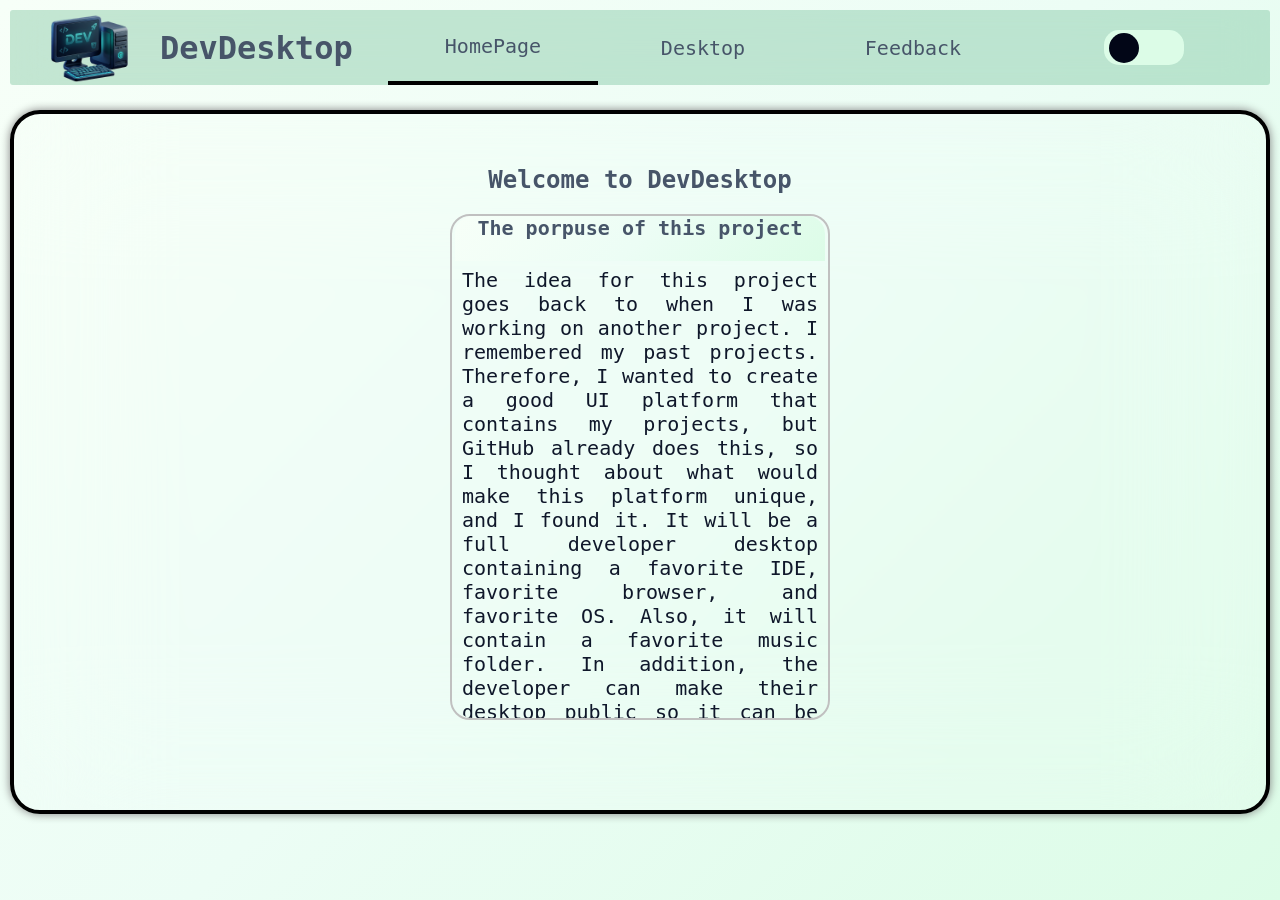
==== index.html @ c312a1b2 "adding purpose section" ====
<!doctype html>
<html lang="en">
  <head>
    <meta charset="UTF-8" />
    <meta name="viewport" content="width=device-width, initial-scale=1.0" />
    <title>DevDesktop</title>
    <link rel="stylesheet" href="./styles/index.css" />
    <link rel="stylesheet" href="./styles/header.css" />
    <link rel="stylesheet" href="/styles/main.css" />
  </head>
  <body class="">
    <header>
      <a class="">
        <img src="./Gemini_Generated_Image_xrw02lxrw02lxrw0.png" />
        DevDesktop
      </a>
      <nav>
        <ul>
          <li class="selected">HomePage</li>
          <li>Desktop</li>
          <li>Feedback</li>
        </ul>
      </nav>
      <div>
        <input type="checkbox" class="inputCheckBoxJs" />
        <div class="toggleThemeJs"></div>
      </div>
    </header>
    <main>
      <section class="welcoming">
        <h1>
          Welcome to
          DevDesktop
        </h1>
      </section>
      <section class="porpuse">
        <h2>The porpuse of this project</h2>
        <div></div>
        <p>
          The idea for this project goes back to when I
          was working on another project. I remembered my
          past projects. Therefore, I wanted to create a 
          good UI platform that contains my projects, but
          GitHub already does this, so I thought about what
          would make this platform unique, and I found it. 
          It will be a full developer desktop containing a 
          favorite IDE, favorite browser, and favorite OS. 
          Also, it will contain a favorite music folder. 
          In addition, the developer can make their desktop 
          public so it can be shown to other developers. Also, 
          they could share their desktop with their friends 
          only, but this project needs a lot of effort. 
          Therefore, I decided to build a small static demo 
          first to collect feedback and enhance the idea before 
          building the full project. So, after visiting the website, 
          please send me your feedback in the feedback section.
        </p>
      </section>
    </main>
    <script src="./src/index.js" type="module"></script>
  </body>
</html>
---- styles/index.css ----
* {
  box-sizing: border-box;
  font-family: "JetBrains Mono", monospace;
}
html,
body {
  margin: 0;
  padding: 0;
}
body {
  padding: 10px;
  overflow: hidden;
  box-sizing: border-box;
  width: 100%;
  height: 100vh;
  background: var(--background);
  transition: 0.25s;
}
:root {
  --background: linear-gradient(135deg, #f7fff8, #ecfdf5, #dcfce7);
  --background-inverse :linear-gradient(135deg, #020617, #0f172a, #164e63);
  --text: #0f172a;
  --text-muted: #475569; 
  --section-bg: rgba(255, 255, 255, 0.1);
}
.dark {
  --background: linear-gradient(135deg, #020617, #0f172a, #164e63);
  --background-inverse :linear-gradient(135deg, #f7fff8, #ecfdf5, #dcfce7);
  --text: #f8fafc;
  --text-muted: #cbd5e1;
  --section-bg: rgba(15, 23, 42, 0.1);
}
---- styles/header.css ----
header{
  width: 100%;
  height: 75px;
  border-radius: 3px;
  position: sticky;
  top:0;
  background: rgba(78, 172, 123, 0.303) ;
  backdrop-filter: blur(20px  );
  display: flex;  
  color: var(--text-muted);
}
header a{
  display: flex;
  align-items: center;
  justify-content: start;
  width: 30%;
  font-weight: bold;
  font-size: 2rem;
  user-select: none;
  cursor: pointer;
  transition: 0.25s;
}
header a img{
  width: 150px;
}
header nav{
  width: 50%;
}
header nav ul{
  width: 100%;
  height:100%;
  padding: 0;
  margin: 0;
  display: flex;
  justify-content: space-between;
  font-size: 1.25rem;
  list-style: none;
}
header nav ul li{
  height: 100%;
  width:100%;
  display: flex;
  align-items: center;
  justify-content: center;
  cursor: pointer;
  transition:0.25s;
  user-select: none;
}
header nav ul li:hover {
  box-shadow: 0px 3px  rgba(161, 161, 161, 0.336);
  transform: scale(0.90)  ;
}
header nav ul li:active{
  transform: scale(0.8);

}
.selected{
  border-bottom: 4px black solid;
  pointer-events:none;
}
header div{
  width: 20%;
  display: flex;
  align-items: center;
  justify-content: center;
}
header div div{
  width: 80px;
  height: 35px;
  border-radius: 15px;
  background-color: #dcfce7;
  position: relative;
  transition: 0.25s;
}
header div div::before{
  content: "";
  width: 30px;
  height: 30px;
  background-color: #020617;
  position: absolute;
  left: 5px;
  right: 0;
  border-radius: 50%;
  transition: 0.25s;

}
header div input{
  display: none;
}
header div input:checked +div{
  background-color: #164e63;
}
header div input:checked +div::before{
  left: 45px;
  background-color: rgb(255, 247, 0);
}
---- styles/main.css ----
main {
  width: 100%;
  height: 80%;
  margin-top: 2%;
  padding: 2rem;
  overflow-y: auto;
  border: 4px solid black;
  border-radius: 30px;
  background-color: var(--section-bg);
  backdrop-filter: blur(70px);
  box-shadow: 0 0 10px gray;
  display: flex;
  flex-direction: column;
  align-items: center;
}
.welcoming {
  width: 100%;
  text-align: center;
  color: var(--text-muted);
}
.porpuse {
  width: fit-content;
  padding: 0px 3px;
  border-radius: 20px;
  height: 80%;
  display: flex;
  flex-direction: column;
  align-items: center;
  border: 2px silver solid;
  overflow-y: auto;
}
.porpuse p {
  text-align: justify;
  align-self: center;
  width: 370px;
  height: 100%;
  overflow-y: auto;
  padding: 7px;
  font-size: 1.25rem;
}
main .porpuse h2 {
  color: var(--text-muted);
  width: 370px;
  height: 10%;
  font-size: 1.25rem;
  background: var(--background);
  margin: 0;
  text-align: center;
  border-top-left-radius: 18px;
  border-top-right-radius: 18px;
}
main .porpuse p {
  color: var(--text);
  margin: 0;
  border-bottom-left-radius: 18px;
  border-bottom-right-radius: 18px;
}
p::-webkit-scrollbar {
  width: 5px;
}

p::-webkit-scrollbar-track {
  background: transparent;
  border-radius: 18px;
}

p::-webkit-scrollbar-thumb {
  background: var(--text-muted);
  border-radius: 18px;
  transition: 0.3s;
}

p::-webkit-scrollbar-thumb:hover {
  background: var(--text);
}
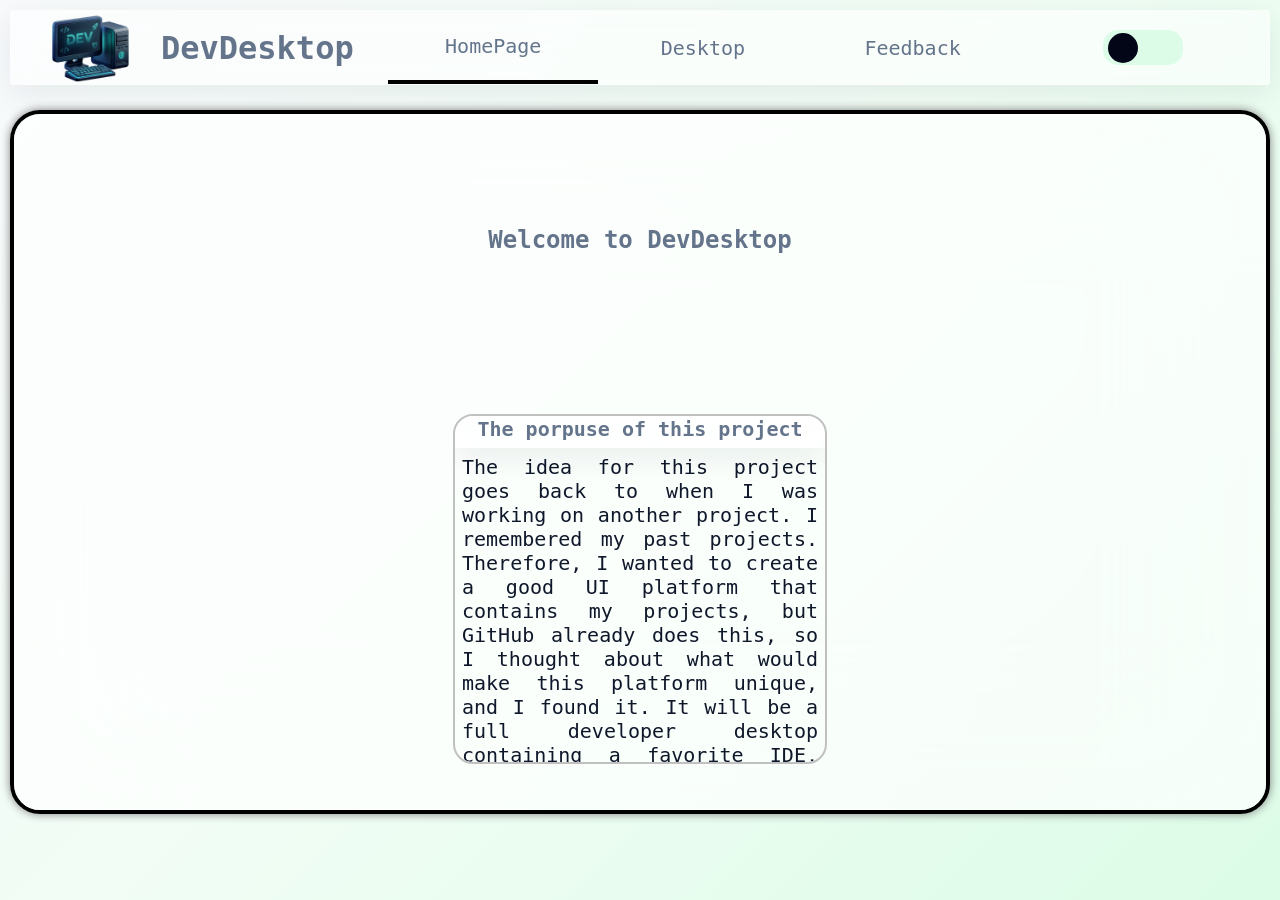
==== commit 90d61f4c: "creating and designing "demo contetn" section" ====
--- a/index.html
+++ b/index.html
@@ -28,33 +28,39 @@
     </header>
     <main>
       <section class="welcoming">
-        <h1>
-          Welcome to
-          DevDesktop
-        </h1>
+        <h1>Welcome to DevDesktop</h1>
       </section>
-      <section class="porpuse">
+      <section class="phone">
         <h2>The porpuse of this project</h2>
-        <div></div>
         <p>
-          The idea for this project goes back to when I
-          was working on another project. I remembered my
-          past projects. Therefore, I wanted to create a 
-          good UI platform that contains my projects, but
-          GitHub already does this, so I thought about what
-          would make this platform unique, and I found it. 
-          It will be a full developer desktop containing a 
-          favorite IDE, favorite browser, and favorite OS. 
-          Also, it will contain a favorite music folder. 
-          In addition, the developer can make their desktop 
-          public so it can be shown to other developers. Also, 
-          they could share their desktop with their friends 
-          only, but this project needs a lot of effort. 
-          Therefore, I decided to build a small static demo 
-          first to collect feedback and enhance the idea before 
-          building the full project. So, after visiting the website, 
-          please send me your feedback in the feedback section.
+          The idea for this project goes back to when I was working on another
+          project. I remembered my past projects. Therefore, I wanted to create
+          a good UI platform that contains my projects, but GitHub already does
+          this, so I thought about what would make this platform unique, and I
+          found it. It will be a full developer desktop containing a favorite
+          IDE, favorite browser, and favorite OS. Also, it will contain a
+          favorite music folder. In addition, the developer can make their
+          desktop public so it can be shown to other developers. Also, they
+          could share their desktop with their friends only, but this project
+          needs a lot of effort. Therefore, I decided to build a small static
+          demo first to collect feedback and enhance the idea before building
+          the full project. So, after visiting the website, please send me your
+          feedback in the feedback section.
         </p>
+      </section>
+      <section class="scroll">
+        <h2>This demo contains</h2>
+        <div>
+          <button class="left"><img src="Left Arrow.png" alt="Left"></button>
+          <ul class="list">
+            <li>Preferred Code Editor</li>
+            <li>Preferred Browser</li>
+            <li>Preferred Operating System</li>
+            <li>Projects</li>
+            <li>Preferred Music Folder</li>
+          </ul>
+          <button class="right"><img src="Left Arrow.png" alt="right"></button>
+        </div>
       </section>
     </main>
     <script src="./src/index.js" type="module"></script>
--- a/styles/index.css
+++ b/styles/index.css
@@ -17,16 +17,31 @@
   transition: 0.25s;
 }
 :root {
-  --background: linear-gradient(135deg, #f7fff8, #ecfdf5, #dcfce7);
-  --background-inverse :linear-gradient(135deg, #020617, #0f172a, #164e63);
+  --background: linear-gradient(135deg, #f8fafc, #f0fdf4, #dcfce7);
+  --background-inverse: linear-gradient(135deg, #020617, #0f172a, #1e293b);
+
   --text: #0f172a;
-  --text-muted: #475569; 
-  --section-bg: rgba(255, 255, 255, 0.1);
+  --text-muted: #64748b;
+
+  --section-bg: rgba(255, 255, 255, 0.7);
+
+  --header-bg: rgba(255, 255, 255, 0.55);
+  --header-border: rgba(255, 255, 255, 0.35);
+  --header-shadow: rgba(15, 23, 42, 0.08);
+  --card-bg: rgba(223, 223, 223, 0.82);
 }
+
 .dark {
-  --background: linear-gradient(135deg, #020617, #0f172a, #164e63);
-  --background-inverse :linear-gradient(135deg, #f7fff8, #ecfdf5, #dcfce7);
+  --background: linear-gradient(135deg, #020617, #0f172a, #1e293b);
+  --background-inverse: linear-gradient(135deg, #f8fafc, #f0fdf4, #dcfce7);
+
   --text: #f8fafc;
-  --text-muted: #cbd5e1;
-  --section-bg: rgba(15, 23, 42, 0.1);
+  --text-muted: #94a3b8;
+
+  --section-bg: rgba(30, 41, 59, 0.7);
+
+  --header-bg: rgba(15, 23, 42, 0.55);
+  --header-border: rgba(148, 163, 184, 0.15);
+  --header-shadow: rgba(0, 0, 0, 0.35);
+  --card-bg: rgba(30, 41, 59, 0.82);
 }
--- a/styles/header.css
+++ b/styles/header.css
@@ -1,15 +1,17 @@
-header{
+header {
   width: 100%;
   height: 75px;
   border-radius: 3px;
   position: sticky;
-  top:0;
-  background: rgba(78, 172, 123, 0.303) ;
-  backdrop-filter: blur(20px  );
-  display: flex;  
+  top: 0;
+  background: var(--header-bg);
+  backdrop-filter: blur(16px);
+  border: 1px solid var(--header-border);
+  box-shadow: 0 8px 32px var(--header-shadow);
+  display: flex;
   color: var(--text-muted);
 }
-header a{
+header a {
   display: flex;
   align-items: center;
   justify-content: start;
@@ -20,15 +22,15 @@
   cursor: pointer;
   transition: 0.25s;
 }
-header a img{
+header a img {
   width: 150px;
 }
-header nav{
+header nav {
   width: 50%;
 }
-header nav ul{
+header nav ul {
   width: 100%;
-  height:100%;
+  height: 100%;
   padding: 0;
   margin: 0;
   display: flex;
@@ -36,35 +38,34 @@
   font-size: 1.25rem;
   list-style: none;
 }
-header nav ul li{
+header nav ul li {
   height: 100%;
-  width:100%;
+  width: 100%;
   display: flex;
   align-items: center;
   justify-content: center;
   cursor: pointer;
-  transition:0.25s;
+  transition: 0.25s;
   user-select: none;
 }
 header nav ul li:hover {
-  box-shadow: 0px 3px  rgba(161, 161, 161, 0.336);
-  transform: scale(0.90)  ;
+  box-shadow: 0px 3px rgba(161, 161, 161, 0.336);
+  transform: scale(0.9);
 }
-header nav ul li:active{
+header nav ul li:active {
   transform: scale(0.8);
-
 }
-.selected{
+.selected {
   border-bottom: 4px black solid;
-  pointer-events:none;
+  pointer-events: none;
 }
-header div{
+header div {
   width: 20%;
   display: flex;
   align-items: center;
   justify-content: center;
 }
-header div div{
+header div div {
   width: 80px;
   height: 35px;
   border-radius: 15px;
@@ -72,7 +73,7 @@
   position: relative;
   transition: 0.25s;
 }
-header div div::before{
+header div div::before {
   content: "";
   width: 30px;
   height: 30px;
@@ -82,15 +83,14 @@
   right: 0;
   border-radius: 50%;
   transition: 0.25s;
-
 }
-header div input{
+header div input {
   display: none;
 }
-header div input:checked +div{
+header div input:checked + div {
   background-color: #164e63;
 }
-header div input:checked +div::before{
+header div input:checked + div::before {
   left: 45px;
   background-color: rgb(255, 247, 0);
-}+}
--- a/styles/main.css
+++ b/styles/main.css
@@ -1,8 +1,10 @@
 main {
   width: 100%;
   height: 80%;
+  gap: 10rem;
   margin-top: 2%;
   padding: 2rem;
+  padding-bottom: 10rem;
   overflow-y: auto;
   border: 4px solid black;
   border-radius: 30px;
@@ -12,24 +14,30 @@
   display: flex;
   flex-direction: column;
   align-items: center;
+  overflow-y: auto;
+  justify-content: space-around;
+}
+main h1 {
+  margin: 5rem 0 0 0;
 }
 .welcoming {
   width: 100%;
   text-align: center;
   color: var(--text-muted);
 }
-.porpuse {
+.phone {
   width: fit-content;
-  padding: 0px 3px;
   border-radius: 20px;
   height: 80%;
+  min-height: 350px;
+  max-height: 500px;
   display: flex;
   flex-direction: column;
   align-items: center;
   border: 2px silver solid;
   overflow-y: auto;
 }
-.porpuse p {
+.phone p {
   text-align: justify;
   align-self: center;
   width: 370px;
@@ -38,18 +46,21 @@
   padding: 7px;
   font-size: 1.25rem;
 }
-main .porpuse h2 {
+main .phone h2 {
   color: var(--text-muted);
   width: 370px;
   height: 10%;
   font-size: 1.25rem;
-  background: var(--background);
+  background: var(--header-bg);
+  backdrop-filter: blur(16px);
+  border: 1px solid var(--header-border);
+  box-shadow: 0 8px 32px var(--header-shadow);
   margin: 0;
   text-align: center;
   border-top-left-radius: 18px;
   border-top-right-radius: 18px;
 }
-main .porpuse p {
+main .phone p {
   color: var(--text);
   margin: 0;
   border-bottom-left-radius: 18px;
@@ -72,4 +83,77 @@
 
 p::-webkit-scrollbar-thumb:hover {
   background: var(--text);
-}+}
+.scroll {
+  color: var(--text);
+  display: flex;
+  height: 20%;
+  flex-direction: column;
+  align-items: center;
+  justify-content: center;
+}
+.scroll h2 {
+  color: var(--text-muted);
+}
+.scroll div {
+  display: flex;
+  align-items: center;
+  width: 400px;
+  justify-content: space-between;
+}
+.scroll ul {
+  display: flex;
+  align-items: center;
+  justify-content: space-between;
+  overflow-x: auto;
+  width: 250px;
+  gap: 100px;
+  padding: 0;
+  margin: 0;
+  list-style: none;
+}
+.scroll ul li {
+  flex: 0 0 250px;
+  height: 250px;
+  padding: 0;
+  margin: 0;
+  display: flex;
+  border: 1px solid var(--header-border);
+  box-shadow: 0 8px 32px var(--header-shadow);
+  background-color: var(--card-bg);
+  justify-content: center;
+  align-items: center;
+  border-radius: 20px;
+}
+
+.scroll ul::-webkit-scrollbar {
+  display: none;
+}
+.scroll .right {
+  transform: rotateY(180deg);
+}
+.scroll button img {
+  width: 50px;
+}
+.scroll button {
+  border-radius: 50%;
+  width: 50px;
+  height: 50px;
+  border: none;
+  margin: 0;
+  padding: 0;
+  cursor: pointer;
+  transition: 0.26s;
+}
+.scroll .right:hover {
+  transform: rotateY(180deg) scale(0.9);
+}
+.scroll button:hover {
+  transform: scale(0.9);
+}
+.scroll .right:active {
+  transform: scale(0.85) rotateY(180deg);
+}
+.scroll button:active {
+  transform: scale(0.85);
+}
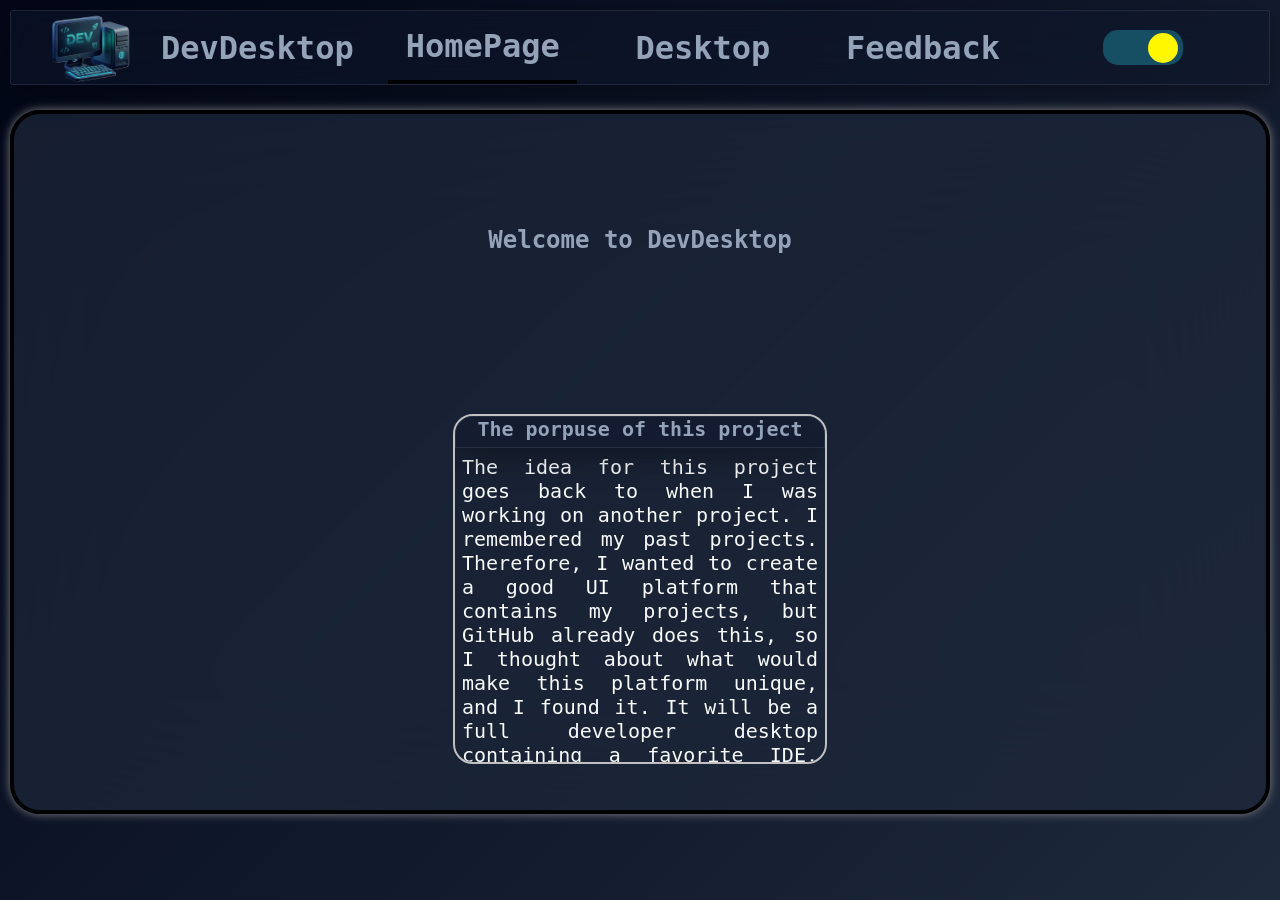
==== commit fcdf779e: "creating desktop grid" ====
--- a/index.html
+++ b/index.html
@@ -8,7 +8,7 @@
     <link rel="stylesheet" href="./styles/header.css" />
     <link rel="stylesheet" href="/styles/main.css" />
   </head>
-  <body class="">
+  <body class="dark">
     <header>
       <a class="">
         <img src="./Gemini_Generated_Image_xrw02lxrw02lxrw0.png" />
@@ -16,13 +16,19 @@
       </a>
       <nav>
         <ul>
-          <li class="selected">HomePage</li>
-          <li>Desktop</li>
-          <li>Feedback</li>
+          <a href="./index.html">
+            <li class="selected">HomePage</li>
+          </a>
+          <a href="./desktop.html">
+            <li>Desktop</li>
+          </a>
+          <a href="">
+            <li>Feedback</li>
+          </a>
         </ul>
       </nav>
       <div>
-        <input type="checkbox" class="inputCheckBoxJs" />
+        <input type="checkbox" class="inputCheckBoxJs" checked />
         <div class="toggleThemeJs"></div>
       </div>
     </header>
@@ -51,7 +57,7 @@
       <section class="scroll">
         <h2>This demo contains</h2>
         <div>
-          <button class="left"><img src="Left Arrow.png" alt="Left"></button>
+          <button class="left"><img src="Left Arrow.png" alt="Left" /></button>
           <ul class="list">
             <li>Preferred Code Editor</li>
             <li>Preferred Browser</li>
@@ -59,8 +65,13 @@
             <li>Projects</li>
             <li>Preferred Music Folder</li>
           </ul>
-          <button class="right"><img src="Left Arrow.png" alt="right"></button>
+          <button class="right">
+            <img src="Left Arrow.png" alt="right" />
+          </button>
         </div>
+      </section>
+      <section class="a-section">
+        <a href="./desktop.html">Go to desktop Demo</a>
       </section>
     </main>
     <script src="./src/index.js" type="module"></script>
--- a/styles/header.css
+++ b/styles/header.css
@@ -21,6 +21,8 @@
   user-select: none;
   cursor: pointer;
   transition: 0.25s;
+  color:var(--text-muted);
+  text-decoration: none;
 }
 header a img {
   width: 150px;
--- a/styles/main.css
+++ b/styles/main.css
@@ -157,3 +157,36 @@
 .scroll button:active {
   transform: scale(0.85);
 }
+
+main a{
+  color:blue;
+  font-weight: bold;
+  width: 100%;
+  height: 100px;
+  display: flex;
+  justify-content: center;
+  align-items: center;
+  padding: 10px;
+  text-decoration: none;
+  color:var(--text-muted);
+  border: 1px solid var(--header-border);
+  box-shadow: 0 8px 32px var(--header-shadow);
+  background-color: var(--card-bg);
+  border-radius: 10px;
+}
+.a-section{
+  height: 100px;
+  display: flex;
+  justify-content: center;
+  align-items: center;
+  background-color: var(--card-bg);
+  border-radius: 10px;
+  transition: 0.25s;
+
+}
+.a-section:hover{
+  transform: scale(0.9);
+}
+.a-section:active{
+  transform: scale(0.85);
+}
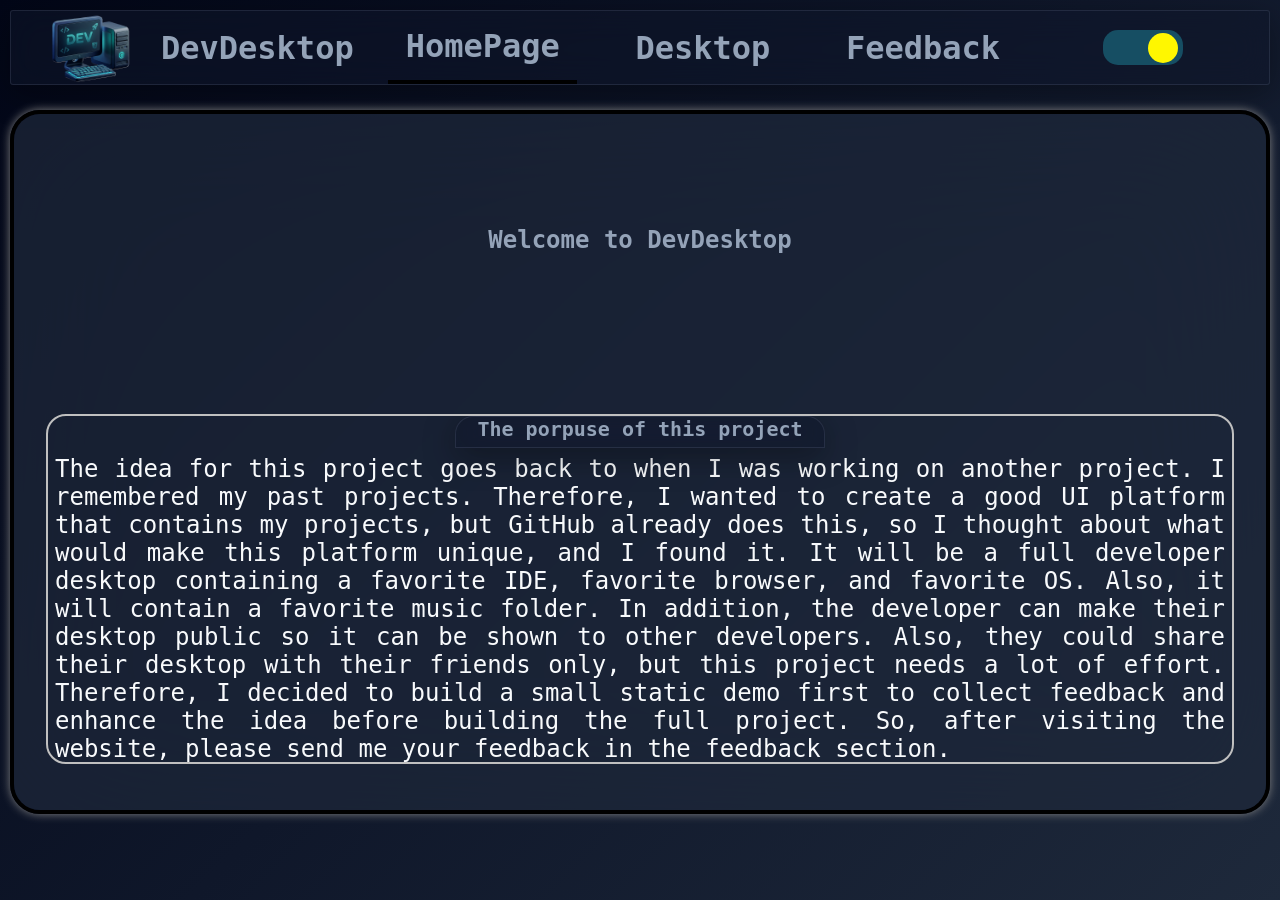
==== commit 79ec1508: "adding to do list project" ====
--- a/index.html
+++ b/index.html
@@ -4,14 +4,14 @@
     <meta charset="UTF-8" />
     <meta name="viewport" content="width=device-width, initial-scale=1.0" />
     <title>DevDesktop</title>
-    <link rel="stylesheet" href="./styles/index.css" />
-    <link rel="stylesheet" href="./styles/header.css" />
+    <link rel="stylesheet" href="/styles/index.css" />
+    <link rel="stylesheet" href="/styles/header.css" />
     <link rel="stylesheet" href="/styles/main.css" />
   </head>
   <body class="dark">
     <header>
-      <a class="">
-        <img src="./Gemini_Generated_Image_xrw02lxrw02lxrw0.png" />
+      <a href="./index.html">
+        <img src="./assets/Gemini_Generated_Image_xrw02lxrw02lxrw0.png" />
         DevDesktop
       </a>
       <nav>
@@ -57,7 +57,9 @@
       <section class="scroll">
         <h2>This demo contains</h2>
         <div>
-          <button class="left"><img src="Left Arrow.png" alt="Left" /></button>
+          <button class="left">
+            <img src="./assets/Left Arrow.png" alt="Left" />
+          </button>
           <ul class="list">
             <li>Preferred Code Editor</li>
             <li>Preferred Browser</li>
@@ -66,7 +68,7 @@
             <li>Preferred Music Folder</li>
           </ul>
           <button class="right">
-            <img src="Left Arrow.png" alt="right" />
+            <img src="./assets/Left Arrow.png" alt="right" />
           </button>
         </div>
       </section>
--- a/styles/index.css
+++ b/styles/index.css
@@ -19,7 +19,7 @@
 :root {
   --background: linear-gradient(135deg, #f8fafc, #f0fdf4, #dcfce7);
   --background-inverse: linear-gradient(135deg, #020617, #0f172a, #1e293b);
-
+  
   --text: #0f172a;
   --text-muted: #64748b;
 
--- a/styles/main.css
+++ b/styles/main.css
@@ -26,7 +26,8 @@
   color: var(--text-muted);
 }
 .phone {
-  width: fit-content;
+  text-align: justify;
+  width: 100%;
   border-radius: 20px;
   height: 80%;
   min-height: 350px;
@@ -38,13 +39,12 @@
   overflow-y: auto;
 }
 .phone p {
-  text-align: justify;
   align-self: center;
-  width: 370px;
+  width: 100%;
   height: 100%;
   overflow-y: auto;
   padding: 7px;
-  font-size: 1.25rem;
+  font-size: 1.5rem;
 }
 main .phone h2 {
   color: var(--text-muted);
@@ -158,8 +158,8 @@
   transform: scale(0.85);
 }
 
-main a{
-  color:blue;
+main a {
+  color: blue;
   font-weight: bold;
   width: 100%;
   height: 100px;
@@ -168,13 +168,13 @@
   align-items: center;
   padding: 10px;
   text-decoration: none;
-  color:var(--text-muted);
+  color: var(--text-muted);
   border: 1px solid var(--header-border);
   box-shadow: 0 8px 32px var(--header-shadow);
   background-color: var(--card-bg);
   border-radius: 10px;
 }
-.a-section{
+.a-section {
   height: 100px;
   display: flex;
   justify-content: center;
@@ -182,11 +182,10 @@
   background-color: var(--card-bg);
   border-radius: 10px;
   transition: 0.25s;
-
 }
-.a-section:hover{
+.a-section:hover {
   transform: scale(0.9);
 }
-.a-section:active{
+.a-section:active {
   transform: scale(0.85);
-}+}
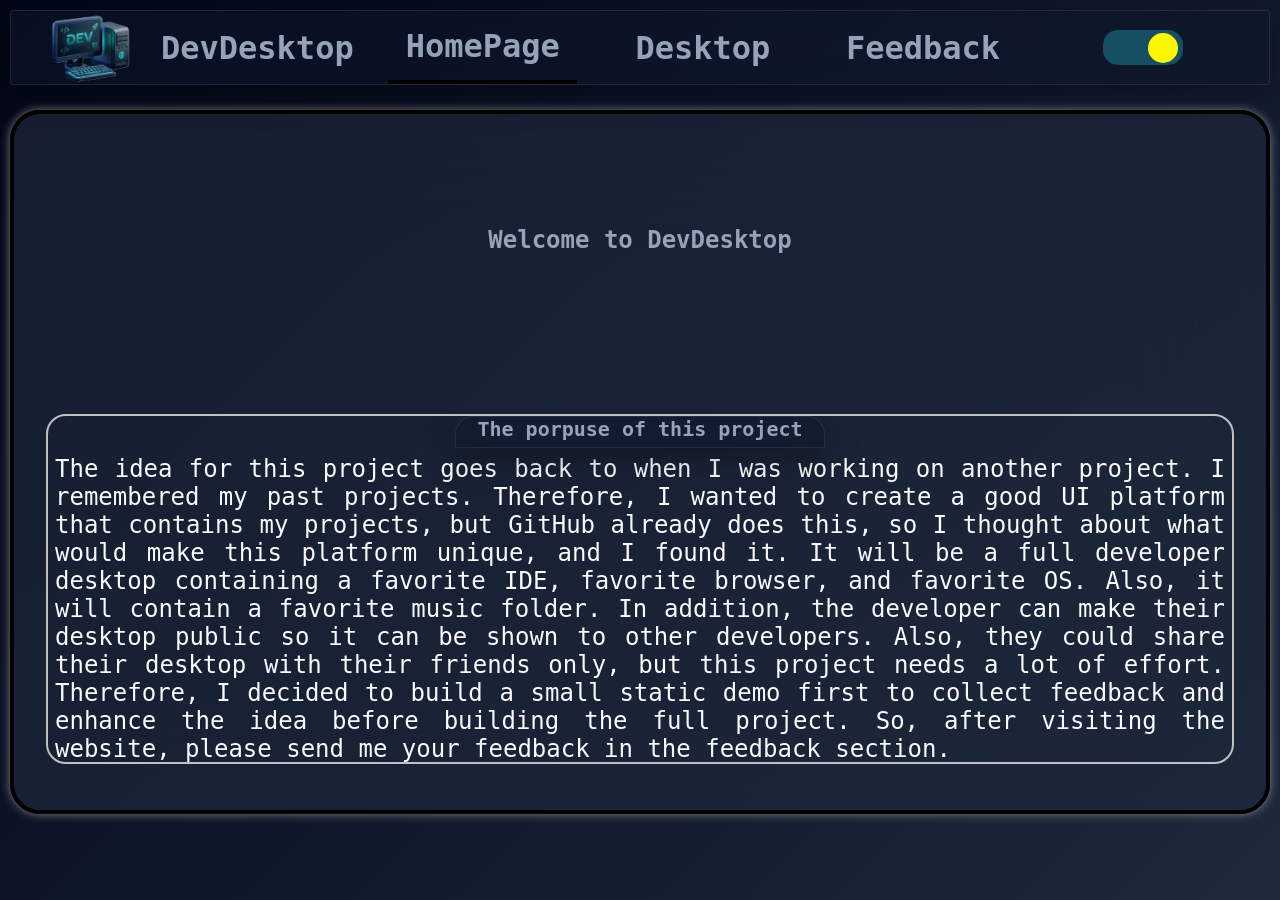
==== commit 9946e02d: "styling thefeedback section" ====
--- a/index.html
+++ b/index.html
@@ -4,9 +4,9 @@
     <meta charset="UTF-8" />
     <meta name="viewport" content="width=device-width, initial-scale=1.0" />
     <title>DevDesktop</title>
-    <link rel="stylesheet" href="/styles/index.css" />
-    <link rel="stylesheet" href="/styles/header.css" />
-    <link rel="stylesheet" href="/styles/main.css" />
+    <link rel="stylesheet" href="./styles/index.css" />
+    <link rel="stylesheet" href="./styles/header.css" />
+    <link rel="stylesheet" href="./styles/main.css" />
   </head>
   <body class="dark">
     <header>
@@ -22,7 +22,7 @@
           <a href="./desktop.html">
             <li>Desktop</li>
           </a>
-          <a href="">
+          <a href="./feedback.html">
             <li>Feedback</li>
           </a>
         </ul>
--- a/styles/index.css
+++ b/styles/index.css
@@ -19,7 +19,7 @@
 :root {
   --background: linear-gradient(135deg, #f8fafc, #f0fdf4, #dcfce7);
   --background-inverse: linear-gradient(135deg, #020617, #0f172a, #1e293b);
-  
+
   --text: #0f172a;
   --text-muted: #64748b;
 
@@ -29,6 +29,8 @@
   --header-border: rgba(255, 255, 255, 0.35);
   --header-shadow: rgba(15, 23, 42, 0.08);
   --card-bg: rgba(223, 223, 223, 0.82);
+  --form-bg: linear-gradient(135deg, #e5e5e5, #a5bbad);
+  --btn-bg: rebeccapurple;
 }
 
 .dark {
@@ -44,4 +46,16 @@
   --header-border: rgba(148, 163, 184, 0.15);
   --header-shadow: rgba(0, 0, 0, 0.35);
   --card-bg: rgba(30, 41, 59, 0.82);
+  --form-bg: linear-gradient(
+    135deg,
+    rgba(30, 41, 59, 0.95),
+    rgba(15, 23, 42, 0.95)
+  );
+  --btn-bg: greenyellow;
+
 }
+@media (max-width: 768px) {
+  body {
+    overflow-y: auto;
+  }
+}
--- a/styles/header.css
+++ b/styles/header.css
@@ -10,6 +10,7 @@
   box-shadow: 0 8px 32px var(--header-shadow);
   display: flex;
   color: var(--text-muted);
+  z-index: 100;
 }
 header a {
   display: flex;
@@ -21,7 +22,7 @@
   user-select: none;
   cursor: pointer;
   transition: 0.25s;
-  color:var(--text-muted);
+  color: var(--text-muted);
   text-decoration: none;
 }
 header a img {
@@ -96,3 +97,31 @@
   left: 45px;
   background-color: rgb(255, 247, 0);
 }
+@media (max-width: 768px) {
+  header {
+    flex-direction: column;
+    align-items: center;
+    height: auto;
+    padding: 15px;
+    gap: 15px;
+  }
+
+  header > a {
+    width: 100%;
+    justify-content: center;
+  }
+
+  header nav {
+    width: 100%;
+  }
+
+  header nav ul {
+    justify-content: space-around;
+  }
+  header nav ul li {
+    font-size: 1rem;
+  }
+  header > div {
+    width: 100%;
+  }
+}
--- a/styles/main.css
+++ b/styles/main.css
@@ -189,3 +189,81 @@
 .a-section:active {
   transform: scale(0.85);
 }
+@media (max-width: 768px) {
+  main {
+    height: auto;
+    gap: 3rem;
+    margin-top: 1rem;
+    padding: 1rem;
+    padding-bottom: 3rem;
+    border-radius: 15px;
+    overflow-y: auto;
+    overflow-x: hidden  ;
+  }
+
+  main h1 {
+    margin-top: 2rem;
+    font-size: 2rem;
+    text-align: center;
+  }
+
+  .welcoming {
+    padding: 0 10px;
+  }
+
+  .phone {
+    min-height: auto;
+    max-height: none;
+    height: auto;
+    overflow-y: auto;
+  }
+
+  .phone h2 {
+    width: 100%;
+    font-size: 1.1rem;
+    height: auto;
+    padding: 12px;
+    box-sizing: border-box;
+  }
+
+  .phone p {
+    font-size: 1rem;
+    line-height: 1.7;
+    padding: 1rem;
+  }
+
+  .scroll {
+    width: 100%;
+  }
+
+  .scroll div {
+    width: 100%;
+    justify-content: center;
+    gap: 10px;
+  }
+
+  .scroll ul {
+    width: 220px;
+    gap: 20px;
+  }
+
+  .scroll ul li {
+    flex: 0 0 220px;
+    height: 180px;
+  }
+
+  .scroll button {
+    width: 40px;
+    height: 40px;
+  }
+
+  .scroll button img {
+    width: 40px;
+  }
+
+  .a-section,
+  main a {
+    height: 70px;
+    font-size: 1rem;
+  }
+}
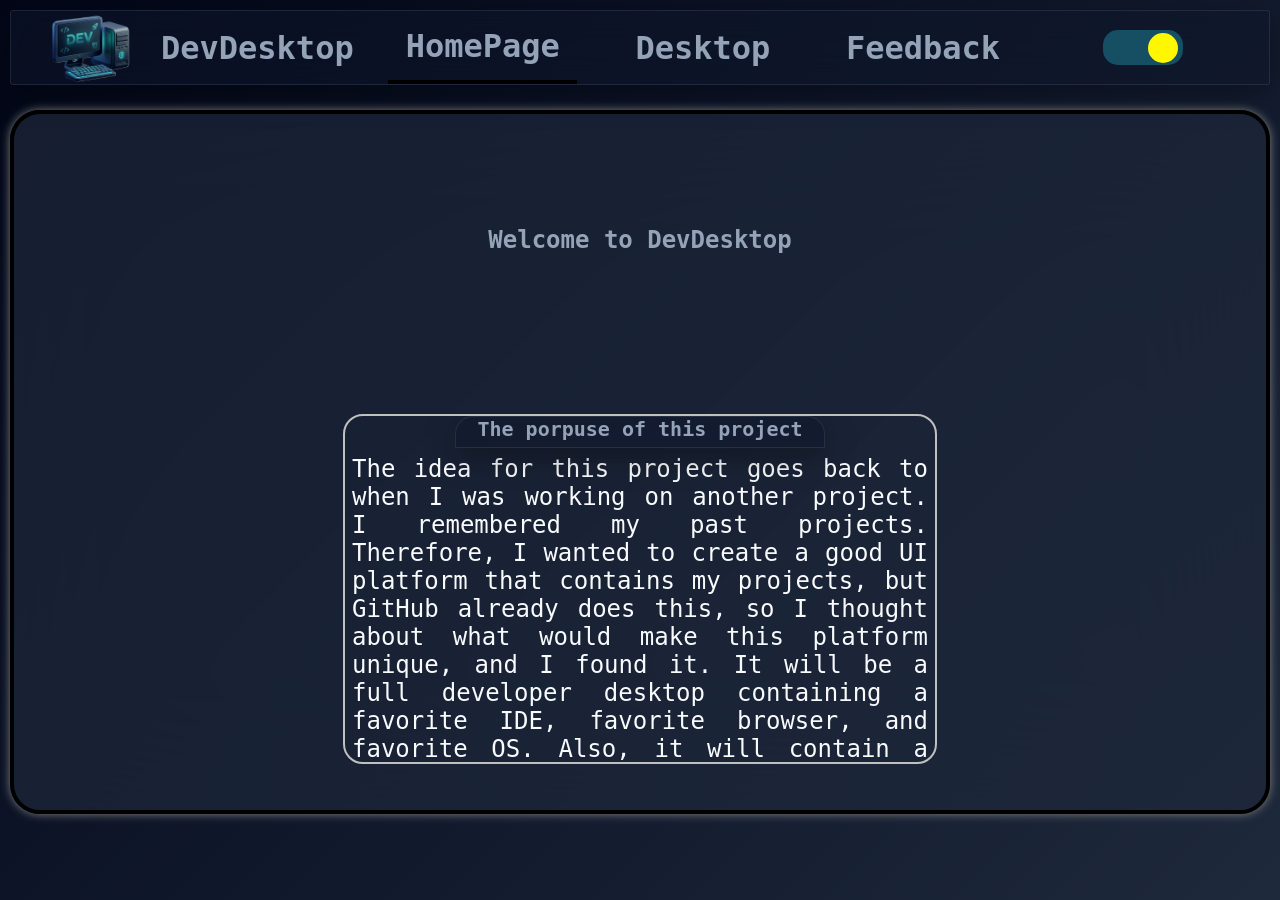
==== commit 337fe09e: "saving the current theme on localstorage" ====
--- a/index.html
+++ b/index.html
@@ -28,7 +28,7 @@
         </ul>
       </nav>
       <div>
-        <input type="checkbox" class="inputCheckBoxJs" checked />
+        <input type="checkbox" class="inputCheckBoxJs"  />
         <div class="toggleThemeJs"></div>
       </div>
     </header>
@@ -52,6 +52,9 @@
           demo first to collect feedback and enhance the idea before building
           the full project. So, after visiting the website, please send me your
           feedback in the feedback section.
+          <br>
+          <br>
+          (note : i know that i am a shit in choosing colors and creating designs but i tried, so help me by sending your feedback to improve my ui experience)
         </p>
       </section>
       <section class="scroll">
--- a/styles/main.css
+++ b/styles/main.css
@@ -27,7 +27,7 @@
 }
 .phone {
   text-align: justify;
-  width: 100%;
+  width: 50%;
   border-radius: 20px;
   height: 80%;
   min-height: 350px;
@@ -230,6 +230,7 @@
     font-size: 1rem;
     line-height: 1.7;
     padding: 1rem;
+    overflow-y: auto;
   }
 
   .scroll {
